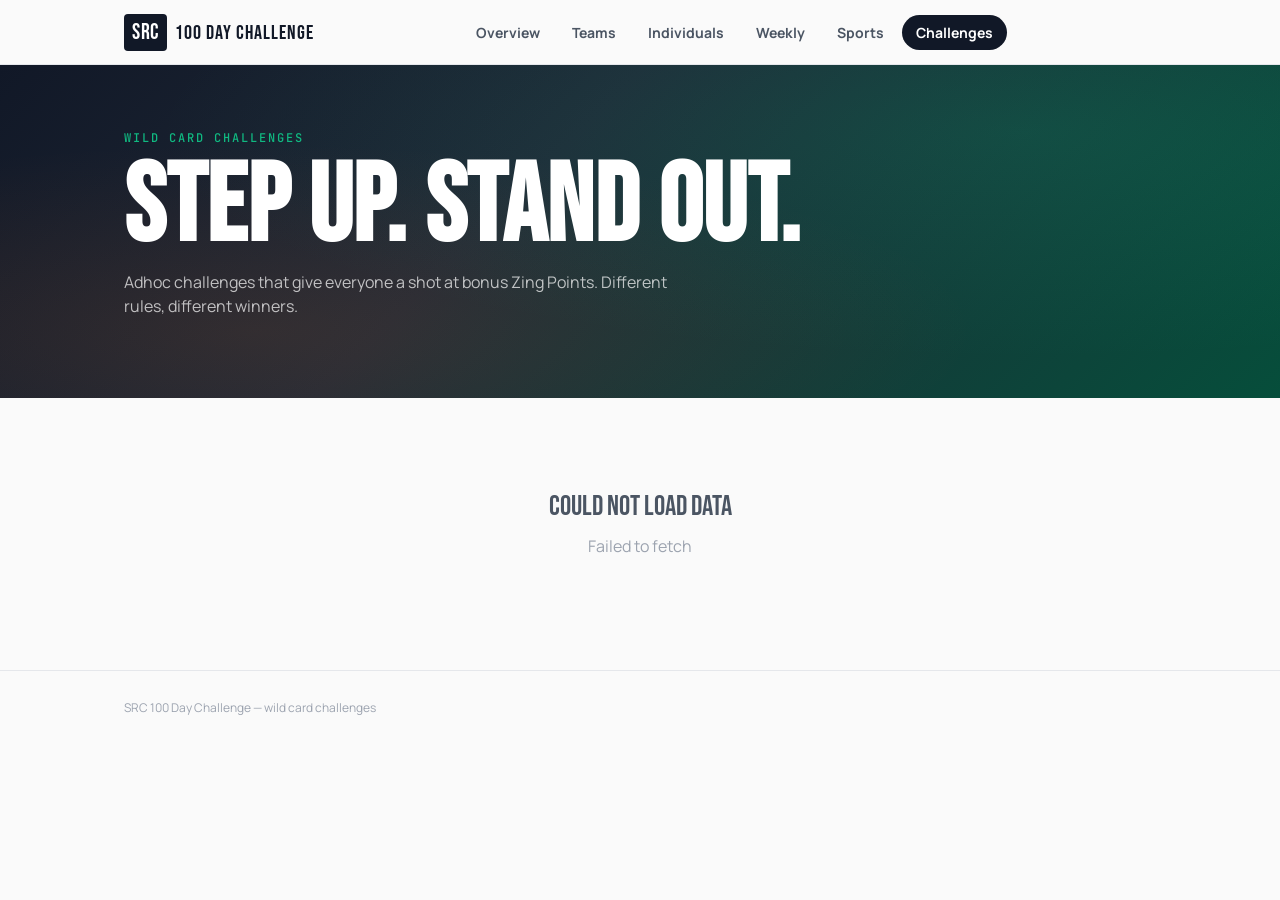
==== challenges.html @ 08c40f81 "Add files via upload" ====
<!DOCTYPE html>
<html lang="en">
<head>
<meta charset="UTF-8">
<meta name="viewport" content="width=device-width, initial-scale=1.0">
<title>SRC 100 Day Challenge — Wild Card Challenges</title>
<link rel="stylesheet" href="style.css">
</head>
<body>

<nav class="nav">
  <div class="wrap">
    <a class="nav-brand" href="index.html">
      <span class="mark">SRC</span>
      <span class="name">100 DAY CHALLENGE</span>
    </a>
    <ul class="nav-links">
      <li><a href="index.html" data-page="overview">Overview</a></li>
      <li><a href="teams.html" data-page="teams">Teams</a></li>
      <li><a href="individuals.html" data-page="individuals">Individuals</a></li>
      <li><a href="weekly.html" data-page="weekly">Weekly</a></li>
      <li><a href="sports.html" data-page="sports">Sports</a></li>
      <li><a href="challenges.html" data-page="challenges">Challenges</a></li>
    </ul>
    <span class="sync-badge" id="syncBadge"></span>
  </div>
</nav>

<header class="hero">
  <div class="wrap">
    <p class="eyebrow animate-fade-up">Wild card challenges</p>
    <h1 class="animate-fade-up" style="animation-delay:0.2s">Step up. Stand out.</h1>
    <p class="sub animate-fade-up" style="animation-delay:0.3s">Adhoc challenges that give everyone a shot at bonus Zing Points. Different rules, different winners.</p>
  </div>
</header>

<main class="section">
  <div class="wrap" id="challengesContent">
    <div class="empty-state"><div class="big">Loading...</div></div>
  </div>
</main>

<footer>
  <div class="wrap">
    <span>SRC 100 Day Challenge — wild card challenges</span>
    <span id="footSync"></span>
  </div>
</footer>

<!-- Loading toast -->
<div class="loading-toast" id="loadingToast">
  <div class="loading-spinner"></div>
  <span>Fetching latest data...</span>
</div>

<script src="dashboard.js"></script>
<script>
markActiveNav('challenges');

fetchDashboard().then(data => {
  renderSyncBadge(document.getElementById('syncBadge'), data.generated_at);
  document.getElementById('footSync').textContent = 'Last synced: ' + new Date(data.generated_at).toLocaleString('en-IN');
  renderChallenges(data);
}).catch(err => {
  document.getElementById('challengesContent').innerHTML =
    '<div class="empty-state"><div class="big">Could not load data</div>' + err.message + '</div>';
});

window.addEventListener('dashboardFreshData', e => renderChallenges(e.detail));

function renderChallenges(data) {
  const challenges = data.wild_card_challenges || [];
  const container = document.getElementById('challengesContent');

  if (challenges.length === 0) {
    container.innerHTML = '<div class="empty-state"><div class="big">No challenges yet</div>Wild card challenges will appear here when announced.</div>';
    return;
  }

  container.innerHTML = challenges.map(ch => renderChallengeCard(ch)).join('');
}

function renderChallengeCard(ch) {
  const now = new Date();
  const startD = new Date(ch.start_date + 'T00:00:00+05:30');
  const endD = new Date(ch.end_date + 'T23:59:59+05:30');

  // Status & countdown
  let statusHtml = '';
  let countdownHtml = '';
  if (ch.status === 'upcoming') {
    const daysUntil = Math.ceil((startD - now) / 86400000);
    statusHtml = '<span class="wc-status wc-upcoming">Upcoming</span>';
    countdownHtml = `<div class="wc-countdown">Starts in <strong>${daysUntil}</strong> day${daysUntil !== 1 ? 's' : ''}</div>`;
  } else if (ch.status === 'active') {
    const daysLeft = Math.max(0, Math.ceil((endD - now) / 86400000));
    const daysPassed = Math.floor((now - startD) / 86400000) + 1;
    statusHtml = '<span class="wc-status wc-active">Live Now</span>';
    countdownHtml = `<div class="wc-countdown">Day <strong>${daysPassed}</strong> of 7 &mdash; <strong>${daysLeft}</strong> day${daysLeft !== 1 ? 's' : ''} left</div>`;
  } else {
    statusHtml = '<span class="wc-status wc-completed">Completed</span>';
    countdownHtml = '';
  }

  // Date range display
  const startLabel = new Date(ch.start_date).toLocaleDateString('en-IN', { day: 'numeric', month: 'short' });
  const endLabel = new Date(ch.end_date).toLocaleDateString('en-IN', { day: 'numeric', month: 'short', year: 'numeric' });

  // Rules
  const rulesHtml = `
    <div class="wc-rules">
      <div class="wc-rule-item">
        <span class="wc-rule-icon">🎯</span>
        <div><strong>Objective</strong><br>Accumulate the highest total daily step count during the challenge period.</div>
      </div>
      <div class="wc-rule-item">
        <span class="wc-rule-icon">📋</span>
        <div><strong>Eligibility</strong><br>Participants with less than 1,500 points as at 00:00 Hrs ${startLabel} are eligible.</div>
      </div>
      <div class="wc-rule-item">
        <span class="wc-rule-icon">📱</span>
        <div><strong>Logging</strong><br>Log steps at the same place as regular activities. Select "Steps" as activity type.</div>
      </div>
      <div class="wc-rule-item">
        <span class="wc-rule-icon">🏆</span>
        <div><strong>Rewards</strong><br>${ch.rewards.map(r => `${r.label}: <strong>${r.points}</strong> Bonus Zing Points`).join(' &bull; ')}</div>
      </div>
    </div>
  `;

  // Podium (top 3)
  const top3 = ch.leaderboard.slice(0, 3);
  let podiumHtml = '';
  if (top3.length >= 3 && top3[0].total_metric > 0) {
    const medals = ['wc-gold', 'wc-silver', 'wc-bronze'];
    const icons = ['👑', '🥈', '🥉'];
    podiumHtml = `
      <div class="wc-podium">
        ${top3.map((p, i) => `
          <div class="wc-podium-card ${medals[i]}">
            <div class="wc-podium-rank">${icons[i]}</div>
            <div class="wc-podium-name">${p.name}</div>
            <div class="wc-podium-team">${p.team}</div>
            <div class="wc-podium-metric">${formatNumber(p.total_metric)} steps</div>
          </div>
        `).join('')}
      </div>
    `;
  } else if (ch.status !== 'upcoming' && top3.length > 0 && top3[0].total_metric > 0) {
    // Less than 3 but some data
    podiumHtml = '<div class="wc-podium">' + top3.filter(p => p.total_metric > 0).map((p, i) => {
      const medals = ['wc-gold', 'wc-silver', 'wc-bronze'];
      const icons = ['👑', '🥈', '🥉'];
      return `<div class="wc-podium-card ${medals[i]}"><div class="wc-podium-rank">${icons[i]}</div><div class="wc-podium-name">${p.name}</div><div class="wc-podium-team">${p.team}</div><div class="wc-podium-metric">${formatNumber(p.total_metric)} steps</div></div>`;
    }).join('') + '</div>';
  }

  // Full leaderboard
  const activeLb = ch.leaderboard.filter(p => p.total_metric > 0);
  let leaderboardHtml = '';
  if (activeLb.length > 0) {
    leaderboardHtml = `
      <div class="wc-lb-section">
        <div class="section-head"><h2 style="font-size:18px">Leaderboard</h2><span class="hint">${ch.eligible_count} eligible participants</span></div>
        <div class="panel" style="max-height:500px;overflow-y:auto">
          <table class="member-table">
            <thead><tr><th>Rank</th><th>Name</th><th>Team</th><th>Total ${ch.metric_label}</th><th>Days Logged</th></tr></thead>
            <tbody>
              ${activeLb.map(p => `
                <tr${p.rank <= 3 ? ' style="font-weight:700"' : ''}>
                  <td>${p.rank <= 3 ? ['🥇','🥈','🥉'][p.rank-1] : p.rank}</td>
                  <td>${p.name}</td>
                  <td>${p.team}</td>
                  <td>${formatNumber(p.total_metric)}</td>
                  <td>${new Set(p.daily_log.map(d => d.date)).size}</td>
                </tr>
              `).join('')}
            </tbody>
          </table>
        </div>
      </div>
    `;
  } else if (ch.status === 'active') {
    leaderboardHtml = `
      <div class="wc-lb-section">
        <div class="section-head"><h2 style="font-size:18px">Leaderboard</h2><span class="hint">${ch.eligible_count} eligible</span></div>
        <div class="empty-state" style="padding:24px"><div class="big">No steps logged yet</div>Be the first to log your steps!</div>
      </div>
    `;
  }

  // Eligible but not yet logged section (show count)
  const notLogged = ch.leaderboard.filter(p => p.total_metric === 0).length;
  let eligibleNote = '';
  if (ch.status !== 'upcoming' && notLogged > 0) {
    eligibleNote = `<div class="wc-eligible-note">${notLogged} eligible participant${notLogged > 1 ? 's' : ''} haven't logged steps yet. Get moving!</div>`;
  }

  return `
    <div class="wc-card" id="challenge-${ch.id}">
      <div class="wc-card-header">
        <div class="wc-card-title-row">
          <div>
            <div class="wc-card-eyebrow">Wild Card Challenge #${ch.number}</div>
            <h2 class="wc-card-title">${ch.name}</h2>
            <div class="wc-card-subtitle">${ch.subtitle}</div>
          </div>
          <div class="wc-card-meta">
            ${statusHtml}
            <div class="wc-dates">${startLabel} — ${endLabel}</div>
          </div>
        </div>
        ${countdownHtml}
      </div>

      ${rulesHtml}
      ${podiumHtml}
      ${leaderboardHtml}
      ${eligibleNote}
    </div>
  `;
}
</script>
</body>
</html>
---- style.css ----
@import url('https://fonts.googleapis.com/css2?family=Bebas+Neue&family=Manrope:wght@400;500;700;800&family=JetBrains+Mono:wght@400;500&display=swap');

:root{
  --bg:#FAFAFA;
  --bg-card:#FFFFFF;
  --bg-alt:#F0F4F0;
  --ink:#111827;
  --ink-soft:#4B5563;
  --ink-faint:#9CA3AF;
  --coral:#F97316;
  --coral-dark:#EA580C;
  --turf:#10B981;
  --turf-dark:#059669;
  --flag:#FBBF24;
  --flag-dark:#D97706;
  --pool:#3B82F6;
  --pool-dark:#2563EB;
  --line:#E5E7EB;
  --radius:16px;
  --shadow:0 1px 3px rgba(0,0,0,0.06), 0 10px 24px -8px rgba(0,0,0,0.12);
  --display:'Bebas Neue',sans-serif;
  --body:'Manrope',sans-serif;
  --mono:'JetBrains Mono',monospace;
}

*{box-sizing:border-box}
html{scroll-behavior:smooth}
body{
  margin:0;
  background:var(--bg);
  color:var(--ink);
  font-family:var(--body);
  font-weight:400;
  line-height:1.5;
  -webkit-font-smoothing:antialiased;
}
img{max-width:100%;display:block}
a{color:inherit}
:focus-visible{outline:3px solid var(--coral);outline-offset:2px}

.wrap{max-width:1080px;margin:0 auto;padding:0 24px}

/* ---------- Animations ---------- */
@keyframes fadeUp{
  from{opacity:0;transform:translateY(24px)}
  to{opacity:1;transform:translateY(0)}
}
@keyframes fadeIn{
  from{opacity:0}
  to{opacity:1}
}
@keyframes scaleIn{
  from{opacity:0;transform:scale(0.9)}
  to{opacity:1;transform:scale(1)}
}
@keyframes pulse{0%,100%{opacity:1}50%{opacity:.35}}
@keyframes spin{to{transform:rotate(360deg)}}
@keyframes glow{
  0%,100%{box-shadow:0 0 8px rgba(16,185,129,0.3)}
  50%{box-shadow:0 0 20px rgba(16,185,129,0.6)}
}
@keyframes float{
  0%,100%{transform:translateY(0)}
  50%{transform:translateY(-4px)}
}

.animate-fade-up{animation:fadeUp 0.6s ease-out both}
.animate-fade-in{animation:fadeIn 0.5s ease-out both}
.animate-scale-in{animation:scaleIn 0.4s ease-out both}

@media (prefers-reduced-motion:reduce){
  .animate-fade-up,.animate-fade-in,.animate-scale-in{animation:none!important}
  .sync-dot{animation:none}
  .stat-card{animation:none!important}
}

/* ---------- Ticker ribbon ---------- */
.ticker-wrap{
  background:linear-gradient(90deg, #0f0c29, #302b63, #24243e);
  overflow:hidden;
  white-space:nowrap;
  position:sticky;
  top:64px;
  z-index:19;
  border-bottom:2px solid rgba(255,0,128,0.3);
  box-shadow:0 2px 12px rgba(255,0,128,0.15);
}
.ticker-wrap:hover .ticker-track{animation-play-state:paused}
.ticker-track{
  display:inline-block;
  white-space:nowrap;
  animation:tickerScroll var(--ticker-duration, 30s) linear infinite;
}
.ticker-item{
  display:inline;
  font-family:var(--body);
  font-size:13px;
  color:rgba(255,255,255,0.9);
  padding:10px 0;
  line-height:38px;
}
.ticker-item .sport-name{font-weight:800;color:#00f5a0;text-transform:uppercase;letter-spacing:0.5px}
.ticker-item .person-name{font-weight:700;color:#fff;text-shadow:0 0 6px rgba(0,245,160,0.4)}
.ticker-item .team-name{font-weight:500;color:#c084fc;font-size:12px}
.ticker-item .pts{font-family:var(--mono);font-weight:700;color:#fbbf24;text-shadow:0 0 8px rgba(251,191,36,0.5)}
.ticker-dot{color:#ff006e;margin:0 16px;font-size:12px;vertical-align:middle;text-shadow:0 0 6px rgba(255,0,110,0.6)}
.ticker-empty{
  display:block;
  text-align:center;
  font-family:var(--body);
  font-size:13px;
  color:rgba(255,255,255,0.5);
  padding:10px 0;
  line-height:38px;
}

@keyframes tickerScroll{
  0%{transform:translateX(0)}
  100%{transform:translateX(-50%)}
}

@media (prefers-reduced-motion:reduce){
  .ticker-track{animation:none!important}
}

/* ---------- Nav ---------- */
.nav{
  position:sticky;top:0;z-index:20;
  background:rgba(250,250,250,0.92);
  backdrop-filter:blur(8px);
  border-bottom:1px solid var(--line);
}
.nav .wrap{display:flex;align-items:center;justify-content:space-between;height:64px;gap:16px}
.nav-brand{display:flex;align-items:baseline;gap:8px;text-decoration:none}
.nav-brand .mark{
  font-family:var(--display);
  font-size:22px;
  letter-spacing:0.5px;
  background:var(--ink);
  color:#fff;
  padding:2px 8px;
  border-radius:4px;
}
.nav-brand .name{font-family:var(--display);font-size:20px;letter-spacing:1px;color:var(--ink)}
.nav-links{display:flex;gap:4px;list-style:none;margin:0;padding:0}
.nav-links a{
  font-size:14px;font-weight:700;text-decoration:none;color:var(--ink-soft);
  padding:8px 14px;border-radius:999px;transition:background .15s,color .15s;
}
.nav-links a:hover{background:var(--bg-alt);color:var(--ink)}
.nav-links a.active{background:var(--ink);color:#fff}
.sync-badge{
  font-family:var(--mono);font-size:11px;color:var(--ink-faint);
  display:flex;align-items:center;gap:6px;white-space:nowrap;
}
.sync-dot{width:6px;height:6px;border-radius:50%;background:var(--turf);animation:pulse 2s ease-in-out infinite}

/* ---------- Hero ---------- */
.hero{
  padding:64px 0 48px;
  background:linear-gradient(135deg, #111827 0%, #1F2937 40%, #064E3B 100%);
  color:#fff;
  position:relative;
  overflow:hidden;
}
.hero::before{
  content:"";
  position:absolute;inset:0;
  background:radial-gradient(ellipse at 80% 20%, rgba(16,185,129,0.15) 0%, transparent 60%),
             radial-gradient(ellipse at 20% 80%, rgba(249,115,22,0.1) 0%, transparent 50%);
  pointer-events:none;
}
.hero .wrap{position:relative;z-index:1}
.eyebrow{
  font-family:var(--mono);font-size:12px;font-weight:500;letter-spacing:2px;text-transform:uppercase;
  color:var(--turf);margin:0 0 12px;
}
.hero h1{
  font-family:var(--display);
  font-size:clamp(56px,10vw,110px);
  line-height:0.9;
  letter-spacing:0.5px;
  margin:0 0 12px;
  color:#fff;
}
.hero .sub{font-size:16px;color:rgba(255,255,255,0.7);max-width:56ch;margin:0 0 32px}

/* ---------- Lane progress bar ---------- */
.lane-bar{
  position:relative;
  height:36px;
  border-radius:999px;
  background:rgba(255,255,255,0.1);
  border:1px solid rgba(255,255,255,0.15);
  overflow:hidden;
}
.lane-bar .lane-fill{
  position:absolute;inset:0;width:0%;
  border-radius:999px;
  background:linear-gradient(90deg, var(--turf), var(--coral));
  transition:width 1.4s cubic-bezier(.22,.61,.36,1);
}
.lane-bar .lane-fill::after{
  content:"";position:absolute;inset:0;
  background-image:repeating-linear-gradient(90deg, rgba(255,255,255,0.2) 0 8px, transparent 8px 26px);
}
.lane-bar .lane-marker{
  position:absolute;top:50%;transform:translate(-50%,-50%);
  font-family:var(--mono);font-size:11px;font-weight:500;color:#fff;
  z-index:2;
}
.lane-caption{display:flex;justify-content:space-between;margin-top:8px;font-family:var(--mono);font-size:12px;color:rgba(255,255,255,0.5)}

/* Non-hero lane bars (teams page etc) */
.section .lane-bar{
  background:var(--bg-alt);
  border:1px solid var(--line);
}
.section .lane-caption{color:var(--ink-soft)}

.lane-bar.mini{height:20px}
.lane-bar.mini .lane-marker{font-size:0}

/* ---------- Stat grid ---------- */
.stat-grid{display:grid;grid-template-columns:repeat(4,1fr);gap:16px;margin-top:36px}
@media (max-width:820px){.stat-grid{grid-template-columns:repeat(2,1fr)}}
@media (max-width:480px){.stat-grid{grid-template-columns:1fr}}
.stat-card{
  background:rgba(255,255,255,0.08);
  backdrop-filter:blur(4px);
  border:1px solid rgba(255,255,255,0.12);
  border-radius:var(--radius);
  padding:24px 22px 20px;
  transition:transform 0.2s, box-shadow 0.2s;
}
.stat-card:hover{transform:translateY(-3px);box-shadow:0 8px 24px rgba(0,0,0,0.2)}
.stat-card .num{font-family:var(--display);font-size:64px;line-height:1;color:#fff}
.stat-card .label{font-size:12px;font-weight:700;text-transform:uppercase;letter-spacing:1px;color:rgba(255,255,255,0.6);margin-top:8px}
.stat-card.coral .num{color:var(--coral)}
.stat-card.turf .num{color:var(--turf)}
.stat-card.flag .num{color:var(--flag)}
.stat-card.pool .num{color:var(--pool)}
.stat-card.glow-active{animation:glow 2s ease-in-out infinite}

/* ---------- Section ---------- */
.section{padding:48px 0}
.section-head{display:flex;align-items:baseline;justify-content:space-between;margin-bottom:20px;gap:12px}
.section-head h2{font-family:var(--display);font-size:28px;letter-spacing:0.5px;margin:0}
.section-head .hint{font-size:13px;color:var(--ink-faint)}

.two-col{display:grid;grid-template-columns:1.3fr 1fr;gap:24px}
@media (max-width:860px){.two-col{grid-template-columns:1fr}}

.panel{background:var(--bg-card);border:1px solid var(--line);border-radius:var(--radius);padding:20px;box-shadow:var(--shadow)}

/* ---------- Podium (top 3) ---------- */
.podium{display:grid;grid-template-columns:1fr 1.2fr 1fr;gap:12px;margin-bottom:20px;align-items:end}
@media (max-width:640px){.podium{grid-template-columns:1fr}}
.podium-card{
  background:var(--bg-card);border:1px solid var(--line);border-radius:var(--radius);
  padding:20px 16px;text-align:center;box-shadow:var(--shadow);
  transition:transform 0.2s;
}
.podium-card:hover{transform:translateY(-4px)}
.podium-card.gold{border-top:4px solid #FBBF24;order:2}
.podium-card.silver{border-top:4px solid #9CA3AF;order:1}
.podium-card.bronze{border-top:4px solid #D97706;order:3}
@media (max-width:640px){.podium-card.gold,.podium-card.silver,.podium-card.bronze{order:unset}}
.podium-card .podium-rank{font-family:var(--display);font-size:32px;color:var(--ink-faint);margin-bottom:4px}
.podium-card.gold .podium-rank{color:#FBBF24;font-size:40px}
.podium-card .podium-name{font-weight:800;font-size:15px;margin-bottom:2px}
.podium-card .podium-team{font-size:11px;color:var(--ink-faint)}
.podium-card .podium-pts{font-family:var(--mono);font-size:18px;font-weight:700;color:var(--turf-dark);margin-top:8px}
.podium-card .podium-streak{font-size:12px;color:var(--coral-dark);margin-top:4px}

/* ---------- Mini leaderboard rows ---------- */
.rank-row{display:flex;align-items:center;gap:12px;padding:10px 4px;border-bottom:1px solid var(--line)}
.rank-row:last-child{border-bottom:none}
.rank-badge{
  font-family:var(--display);font-size:16px;color:var(--ink-soft);
  width:28px;text-align:center;flex-shrink:0;
}
.rank-row .who{flex:1;min-width:0}
.rank-row .who .n{font-weight:700;font-size:14px;overflow:hidden;text-overflow:ellipsis;white-space:nowrap}
.rank-row .who .t{font-size:12px;color:var(--ink-faint)}
.rank-row .pts{font-family:var(--mono);font-weight:500;font-size:14px;color:var(--coral-dark)}

/* ---------- Updates feed ---------- */
.feed-item{display:flex;gap:10px;padding:10px 4px;border-bottom:1px solid var(--line)}
.feed-item:last-child{border-bottom:none}
.feed-dot{width:8px;height:8px;border-radius:50%;background:var(--flag);margin-top:6px;flex-shrink:0}
.feed-item .txt{font-size:14px}
.feed-item .time{font-family:var(--mono);font-size:11px;color:var(--ink-faint);margin-top:2px}

/* ---------- Team cards ---------- */
.team-grid{display:grid;grid-template-columns:repeat(auto-fill,minmax(260px,1fr));gap:16px}
.team-card{
  background:var(--bg-card);border:1px solid var(--line);border-radius:var(--radius);
  padding:18px;box-shadow:var(--shadow);border-left:6px solid var(--team-color,var(--coral));
  cursor:pointer;transition:transform .2s, box-shadow .2s;
}
.team-card:hover{transform:translateY(-3px);box-shadow:0 12px 28px rgba(0,0,0,0.1)}
.team-card h3{font-family:var(--display);font-size:22px;margin:0 0 4px;letter-spacing:0.3px}
.team-card .meta{font-size:12px;color:var(--ink-faint);margin-bottom:12px}
.team-card .total{font-family:var(--mono);font-size:20px;font-weight:700;color:var(--ink)}
.team-card .breakdown{display:flex;gap:14px;margin-top:10px;font-size:12px;color:var(--ink-soft)}
.team-card .breakdown span.tag{display:inline-block;width:8px;height:8px;border-radius:2px;margin-right:5px}

.team-detail{margin-top:28px}
.member-table{width:100%;border-collapse:collapse}
.member-table th{
  text-align:left;font-size:11px;text-transform:uppercase;letter-spacing:1px;color:var(--ink-faint);
  border-bottom:1px solid var(--line);padding:8px 10px;font-weight:700;
}
.member-table td{padding:10px;border-bottom:1px solid var(--line);font-size:14px}
.member-table tr:hover td{background:var(--bg-alt)}

/* Mobile table scroll */
@media (max-width:640px){
  .panel{overflow-x:auto;-webkit-overflow-scrolling:touch}
  .member-table{min-width:520px}
  .wrap{padding:0 16px}
  .nav .wrap{gap:8px}
  .nav-brand .name{display:none}
  .hero h1{font-size:clamp(40px,12vw,64px)}
  .stat-card .num{font-size:44px}
  .section-head h2{font-size:22px}
  .lb-controls{gap:6px}
  .lb-controls button{padding:6px 10px;font-size:12px}
  .podium{grid-template-columns:1fr;gap:10px}
}

/* ---------- Individuals page ---------- */
.search-box{position:relative;max-width:420px}
.search-box input{
  width:100%;padding:14px 16px;font-family:var(--mono);font-size:15px;
  border:2px solid rgba(255,255,255,0.3);border-radius:10px;background:rgba(255,255,255,0.1);color:#fff;
}
.search-box input::placeholder{color:rgba(255,255,255,0.5)}
.search-box input:focus{outline:none;border-color:var(--turf);background:rgba(255,255,255,0.15)}
.search-results{
  position:absolute;top:calc(100% + 6px);left:0;right:0;background:var(--bg-card);
  border:1px solid var(--line);border-radius:10px;box-shadow:var(--shadow);
  max-height:260px;overflow-y:auto;z-index:10;display:none;
}
.search-results.open{display:block}
.search-results .opt{padding:10px 14px;font-size:14px;cursor:pointer;display:flex;justify-content:space-between;color:var(--ink)}
.search-results .opt:hover{background:var(--bg-alt)}
.search-results .opt .t{color:var(--ink-faint);font-size:12px}

.bib{
  display:inline-flex;align-items:center;justify-content:center;
  width:56px;height:56px;border-radius:12px;background:var(--ink);color:#fff;
  font-family:var(--display);font-size:26px;flex-shrink:0;
}
.profile-head{display:flex;align-items:center;gap:16px;margin-bottom:24px}
.profile-head .name{font-family:var(--display);font-size:32px;letter-spacing:0.4px}
.profile-head .team-chip{
  display:inline-block;font-size:12px;font-weight:700;padding:3px 10px;border-radius:999px;
  color:#fff;margin-top:4px;
}

/* Rank position badge */
.rank-position{margin-left:auto;text-align:center}
.rank-pos-num{font-family:var(--display);font-size:36px;color:var(--coral-dark)}
.rank-pos-of{font-size:12px;color:var(--ink-faint)}

/* Average comparison */
.avg-compare{
  display:flex;align-items:center;gap:12px;flex-wrap:wrap;
  padding:14px 18px;background:var(--bg-alt);border-radius:10px;margin-bottom:20px;
}
.avg-label{font-size:14px;color:var(--ink-soft)}
.avg-sep{font-size:12px;color:var(--ink-faint)}
.avg-badge{font-size:11px;font-weight:700;padding:4px 10px;border-radius:999px;margin-left:auto}
.avg-badge.above{background:#D1FAE5;color:#065F46}
.avg-badge.below{background:#FEE2E2;color:#991B1B}

/* Milestones */
.milestones-row{display:flex;flex-wrap:wrap;gap:8px;margin-bottom:16px}
.milestone-badge{
  font-size:13px;font-weight:600;padding:6px 14px;border-radius:999px;
  background:var(--bg-alt);border:1px solid var(--line);
}

/* Profile charts grid */
.profile-charts{display:grid;grid-template-columns:1.2fr 1fr;gap:20px}
@media (max-width:700px){.profile-charts{grid-template-columns:1fr}}

.tile-grid{display:grid;grid-template-columns:repeat(3,1fr);gap:14px;margin-bottom:24px}
@media (max-width:640px){.tile-grid{grid-template-columns:1fr}}
.tile{background:var(--bg-card);border:1px solid var(--line);border-radius:var(--radius);padding:18px;box-shadow:var(--shadow)}
.tile .num{font-family:var(--display);font-size:36px}
.tile .label{font-size:11px;text-transform:uppercase;letter-spacing:1px;color:var(--ink-soft);font-weight:700}

.streak-flame{display:flex;align-items:center;gap:10px}
.streak-flame svg{width:28px;height:28px;flex-shrink:0}
.streak-flame .days{font-family:var(--display);font-size:24px}

.chip-row{display:flex;flex-wrap:wrap;gap:8px;margin-top:10px}
.sport-chip{
  font-size:12px;font-weight:700;padding:5px 12px;border-radius:999px;
  background:var(--bg-alt);color:var(--ink-soft);
}
.sport-chip.active{background:var(--turf);color:#fff}

.empty-state{padding:40px 20px;text-align:center;color:var(--ink-faint)}
.empty-state .big{font-family:var(--display);font-size:28px;color:var(--ink-soft);margin-bottom:6px}

/* ---------- Full leaderboard table ---------- */
.lb-controls{display:flex;gap:8px;margin-bottom:14px;flex-wrap:wrap}
.lb-controls button{
  font-family:var(--body);font-weight:700;font-size:13px;
  padding:8px 14px;border-radius:999px;border:1px solid var(--line);
  background:var(--bg-card);color:var(--ink-soft);cursor:pointer;transition:all .15s;
}
.lb-controls button:hover{background:var(--bg-alt)}
.lb-controls button.active{background:var(--ink);color:#fff;border-color:var(--ink)}

/* ---------- Footer ---------- */
footer{border-top:1px solid var(--line);padding:28px 0;margin-top:24px}
footer .wrap{display:flex;justify-content:space-between;align-items:center;font-size:12px;color:var(--ink-faint);flex-wrap:wrap;gap:8px}
.view-counter{font-family:var(--mono);font-size:11px;color:var(--ink-faint)}

/* ---------- Date filter ---------- */
.date-filter{display:flex;align-items:center;gap:8px}
.filter-btn{
  font-family:var(--body);font-weight:700;font-size:13px;
  padding:8px 14px;border-radius:999px;border:1px solid var(--line);
  background:var(--bg-card);color:var(--ink-soft);cursor:pointer;transition:all .15s;
}
.filter-btn:hover{background:var(--bg-alt);color:var(--ink)}
.filter-btn.active{background:var(--ink);color:#fff;border-color:var(--ink)}
.filter-date{
  font-family:var(--mono);font-size:13px;
  padding:8px 12px;border-radius:10px;border:1px solid var(--line);
  background:var(--bg-card);color:var(--ink);cursor:pointer;
}
.filter-date:focus{outline:none;border-color:var(--coral)}

/* ---------- Team insights grid ---------- */
.team-insights{display:grid;grid-template-columns:repeat(3,1fr);gap:16px;margin-bottom:20px}
@media (max-width:800px){.team-insights{grid-template-columns:1fr}}
.team-insight-card{background:var(--bg-alt);border-radius:var(--radius);padding:14px}

/* ---------- Head-to-head ---------- */
.h2h-selectors{display:flex;align-items:center;gap:12px;margin-bottom:16px;flex-wrap:wrap}
.h2h-select{
  font-family:var(--body);font-size:14px;font-weight:600;
  padding:10px 14px;border-radius:10px;border:1px solid var(--line);
  background:var(--bg-card);color:var(--ink);cursor:pointer;flex:1;min-width:140px;
}
.h2h-select:focus{outline:none;border-color:var(--coral)}
.h2h-vs{font-family:var(--display);font-size:20px;color:var(--ink-faint)}
.h2h-table{width:100%;border-collapse:collapse}
.h2h-table th{font-size:13px;font-weight:700;padding:10px;text-align:center;border-bottom:2px solid var(--line)}
.h2h-table td{padding:10px;text-align:center;font-size:14px;border-bottom:1px solid var(--line)}
.h2h-table .h2h-metric{font-weight:700;color:var(--ink-soft);font-size:12px;text-transform:uppercase;letter-spacing:0.5px}
.h2h-table .h2h-winner{font-weight:700;color:var(--turf-dark)}

/* ---------- Count-up number ---------- */
.countup{font-variant-numeric:tabular-nums}

/* ---------- Chart containers ---------- */
.chart-wrap{position:relative;height:260px}
.chart-wrap.chart-donut{height:280px}
.chart-wrap.chart-wide{height:300px}
.chart-footnote{font-size:11px;color:var(--ink-faint);margin:8px 0 0;font-style:italic}

/* ---------- Engagement ring ---------- */
.engagement-ring-wrap{display:flex;flex-direction:column;align-items:center;padding:20px 0}
.engagement-ring{position:relative;width:140px;height:140px;margin-bottom:16px}
.engagement-ring svg{width:100%;height:100%;transform:rotate(-90deg)}
.engagement-ring .ring-bg{fill:none;stroke:var(--bg-alt);stroke-width:10}
.engagement-ring .ring-fill{
  fill:none;stroke:var(--turf);stroke-width:10;
  stroke-linecap:round;
  transition:stroke-dashoffset 1.2s cubic-bezier(.22,.61,.36,1);
}
.engagement-ring .ring-label{
  position:absolute;inset:0;display:flex;flex-direction:column;
  align-items:center;justify-content:center;
}
.engagement-ring .ring-num{font-family:var(--display);font-size:36px;color:var(--ink)}
.engagement-ring .ring-sub{font-size:11px;color:var(--ink-faint);text-align:center;max-width:90px}
.engagement-meta{font-size:13px;color:var(--ink-soft);text-align:center}

/* ---------- Streak count in rank row ---------- */
.streak-count{font-family:var(--display);font-size:18px;color:var(--coral-dark)}

/* ---------- Participation heatmap ---------- */
.heatmap-wrap{padding:8px 0;overflow-x:auto}
.heatmap-grid{display:flex;flex-wrap:wrap;gap:3px}
.heat-cell{
  width:14px;height:14px;border-radius:3px;
  background:var(--bg-alt);
  transition:transform .1s;
}
.heat-cell:hover{transform:scale(1.6);z-index:2}
.heat-cell.level-1{background:#A7F3D0}
.heat-cell.level-2{background:#6EE7B7}
.heat-cell.level-3{background:#10B981}
.heat-cell.level-4{background:#047857}

/* ---------- Loading toast ---------- */
.loading-toast{
  position:fixed;
  bottom:24px;
  left:50%;
  transform:translateX(-50%) translateY(0);
  background:var(--ink);
  color:#fff;
  font-family:var(--mono);
  font-size:13px;
  padding:12px 22px;
  border-radius:999px;
  display:flex;
  align-items:center;
  gap:10px;
  box-shadow:0 4px 24px rgba(0,0,0,0.25);
  z-index:999;
  opacity:1;
  transition:opacity 0.3s, transform 0.3s;
}
.loading-toast.hidden{
  opacity:0;
  transform:translateX(-50%) translateY(20px);
  pointer-events:none;
}
.loading-spinner{
  width:14px;height:14px;
  border:2px solid rgba(255,255,255,0.3);
  border-top-color:#fff;
  border-radius:50%;
  animation:spin 0.7s linear infinite;
}

/* ---------- Motivational tagline ---------- */
.tagline{
  font-family:var(--body);font-size:14px;font-style:italic;
  color:rgba(255,255,255,0.5);margin-top:20px;
}

/* ---------- Weekly recap page ---------- */
.week-nav{display:flex;flex-wrap:wrap;gap:6px;margin-top:20px}
.week-btn{
  font-family:var(--body);font-weight:700;font-size:12px;
  padding:6px 14px;border-radius:999px;border:1px solid rgba(255,255,255,0.2);
  background:rgba(255,255,255,0.08);color:rgba(255,255,255,0.7);cursor:pointer;
  transition:all .15s;
}
.week-btn:hover{background:rgba(255,255,255,0.15);color:#fff}
.week-btn.active{background:var(--turf);color:#fff;border-color:var(--turf)}

.week-card{
  background:var(--bg-card);border:1px solid var(--line);border-radius:var(--radius);
  padding:24px;margin-bottom:24px;box-shadow:var(--shadow);
}
.week-header{display:flex;align-items:center;justify-content:space-between;flex-wrap:wrap;gap:8px;margin-bottom:20px}
.week-header h2{font-family:var(--display);font-size:26px;margin:0}
.week-dates{font-family:var(--mono);font-size:13px;color:var(--ink-faint);font-weight:400;margin-left:8px}
.week-status{
  font-size:11px;font-weight:700;padding:4px 12px;border-radius:999px;
  text-transform:uppercase;letter-spacing:0.5px;
}
.week-status.in-progress{background:#D1FAE5;color:#065F46}
.week-status.completed{background:var(--bg-alt);color:var(--ink-soft)}

.week-stats-row{display:grid;grid-template-columns:repeat(4,1fr);gap:12px;margin-bottom:20px}
@media (max-width:640px){.week-stats-row{grid-template-columns:repeat(2,1fr)}}
.week-stat{text-align:center;padding:12px;background:var(--bg-alt);border-radius:10px}
.week-stat-num{font-family:var(--display);font-size:24px;color:var(--ink)}
.week-stat-label{font-size:11px;color:var(--ink-faint);text-transform:uppercase;letter-spacing:0.5px;font-weight:700;margin-top:2px}

.week-highlights{display:grid;grid-template-columns:repeat(auto-fit,minmax(240px,1fr));gap:12px;margin-bottom:20px}
.week-highlight-card{
  display:flex;align-items:center;gap:12px;
  padding:14px 18px;background:var(--bg-alt);border-radius:12px;
}
.week-highlight-icon{font-size:28px}
.week-highlight-title{font-size:11px;text-transform:uppercase;letter-spacing:0.5px;color:var(--ink-faint);font-weight:700}
.week-highlight-value{font-family:var(--display);font-size:20px;color:var(--ink)}
.week-highlight-sub{font-size:12px;color:var(--ink-soft)}

.week-sports-section h3{font-family:var(--display);font-size:20px;margin:0 0 12px}
.week-sports-grid{display:grid;grid-template-columns:repeat(auto-fill,minmax(220px,1fr));gap:14px}
.week-sport-card{
  background:var(--bg-alt);border-radius:12px;padding:14px;
}
.week-sport-card h4{font-family:var(--display);font-size:16px;margin:0 0 8px;color:var(--ink)}
.week-sport-row{display:flex;align-items:center;gap:8px;padding:4px 0;font-size:13px}
.week-sport-row .medal{font-size:16px;flex-shrink:0}
.week-sport-row .name{flex:1;font-weight:600;overflow:hidden;text-overflow:ellipsis;white-space:nowrap}
.week-sport-row .pts{font-family:var(--mono);font-size:12px;color:var(--turf-dark);font-weight:500}


/* ---------- Wild Card Challenges ---------- */
.wc-card{
  background:var(--bg-card);border:1px solid var(--line);border-radius:var(--radius);
  padding:0;margin-bottom:32px;box-shadow:var(--shadow);overflow:hidden;
}
.wc-card-header{
  background:linear-gradient(135deg, #1e1b4b 0%, #312e81 50%, #4c1d95 100%);
  padding:28px 24px 20px;color:#fff;
}
.wc-card-title-row{display:flex;justify-content:space-between;align-items:flex-start;gap:16px;flex-wrap:wrap}
.wc-card-eyebrow{
  font-family:var(--mono);font-size:11px;font-weight:500;letter-spacing:2px;
  text-transform:uppercase;color:rgba(255,255,255,0.6);margin-bottom:6px;
}
.wc-card-title{font-family:var(--display);font-size:clamp(32px,6vw,48px);letter-spacing:0.5px;margin:0;line-height:1}
.wc-card-subtitle{font-size:14px;color:rgba(255,255,255,0.6);margin-top:4px}
.wc-card-meta{text-align:right;flex-shrink:0}
.wc-dates{font-family:var(--mono);font-size:12px;color:rgba(255,255,255,0.5);margin-top:6px}

.wc-status{
  display:inline-block;font-size:11px;font-weight:700;padding:4px 12px;border-radius:999px;
  text-transform:uppercase;letter-spacing:0.5px;
}
.wc-upcoming{background:rgba(251,191,36,0.2);color:#FBBF24;border:1px solid rgba(251,191,36,0.3)}
.wc-active{background:rgba(16,185,129,0.2);color:#6EE7B7;border:1px solid rgba(16,185,129,0.3);animation:pulse 2s ease-in-out infinite}
.wc-completed{background:rgba(156,163,175,0.2);color:#D1D5DB;border:1px solid rgba(156,163,175,0.3)}

.wc-countdown{
  margin-top:16px;font-family:var(--mono);font-size:14px;color:rgba(255,255,255,0.8);
  padding:10px 16px;background:rgba(255,255,255,0.08);border-radius:8px;
  border:1px solid rgba(255,255,255,0.1);
}

/* Rules */
.wc-rules{display:grid;grid-template-columns:repeat(auto-fit,minmax(220px,1fr));gap:14px;padding:24px}
.wc-rule-item{
  display:flex;gap:12px;padding:14px;background:var(--bg-alt);border-radius:10px;
  font-size:13px;line-height:1.5;color:var(--ink-soft);
}
.wc-rule-icon{font-size:22px;flex-shrink:0;margin-top:2px}
.wc-rule-item strong{color:var(--ink);display:block;margin-bottom:2px}

/* Podium */
.wc-podium{display:grid;grid-template-columns:1fr 1.2fr 1fr;gap:12px;padding:0 24px 24px;align-items:end}
@media (max-width:640px){.wc-podium{grid-template-columns:1fr;gap:10px}}
.wc-podium-card{
  background:var(--bg-card);border:1px solid var(--line);border-radius:var(--radius);
  padding:20px 16px;text-align:center;box-shadow:var(--shadow);transition:transform 0.2s;
}
.wc-podium-card:hover{transform:translateY(-3px)}
.wc-podium-card.wc-gold{border-top:4px solid #FBBF24;order:2}
.wc-podium-card.wc-silver{border-top:4px solid #9CA3AF;order:1}
.wc-podium-card.wc-bronze{border-top:4px solid #D97706;order:3}
@media (max-width:640px){.wc-podium-card.wc-gold,.wc-podium-card.wc-silver,.wc-podium-card.wc-bronze{order:unset}}
.wc-podium-rank{font-family:var(--display);font-size:32px;margin-bottom:4px}
.wc-podium-card.wc-gold .wc-podium-rank{font-size:40px}
.wc-podium-name{font-weight:800;font-size:15px;margin-bottom:2px}
.wc-podium-team{font-size:11px;color:var(--ink-faint)}
.wc-podium-metric{font-family:var(--mono);font-size:18px;font-weight:700;color:var(--turf-dark);margin-top:8px}

/* Leaderboard section */
.wc-lb-section{padding:0 24px 24px}

/* Eligible note */
.wc-eligible-note{
  padding:12px 24px 24px;font-size:13px;color:var(--ink-faint);font-style:italic;text-align:center;
}
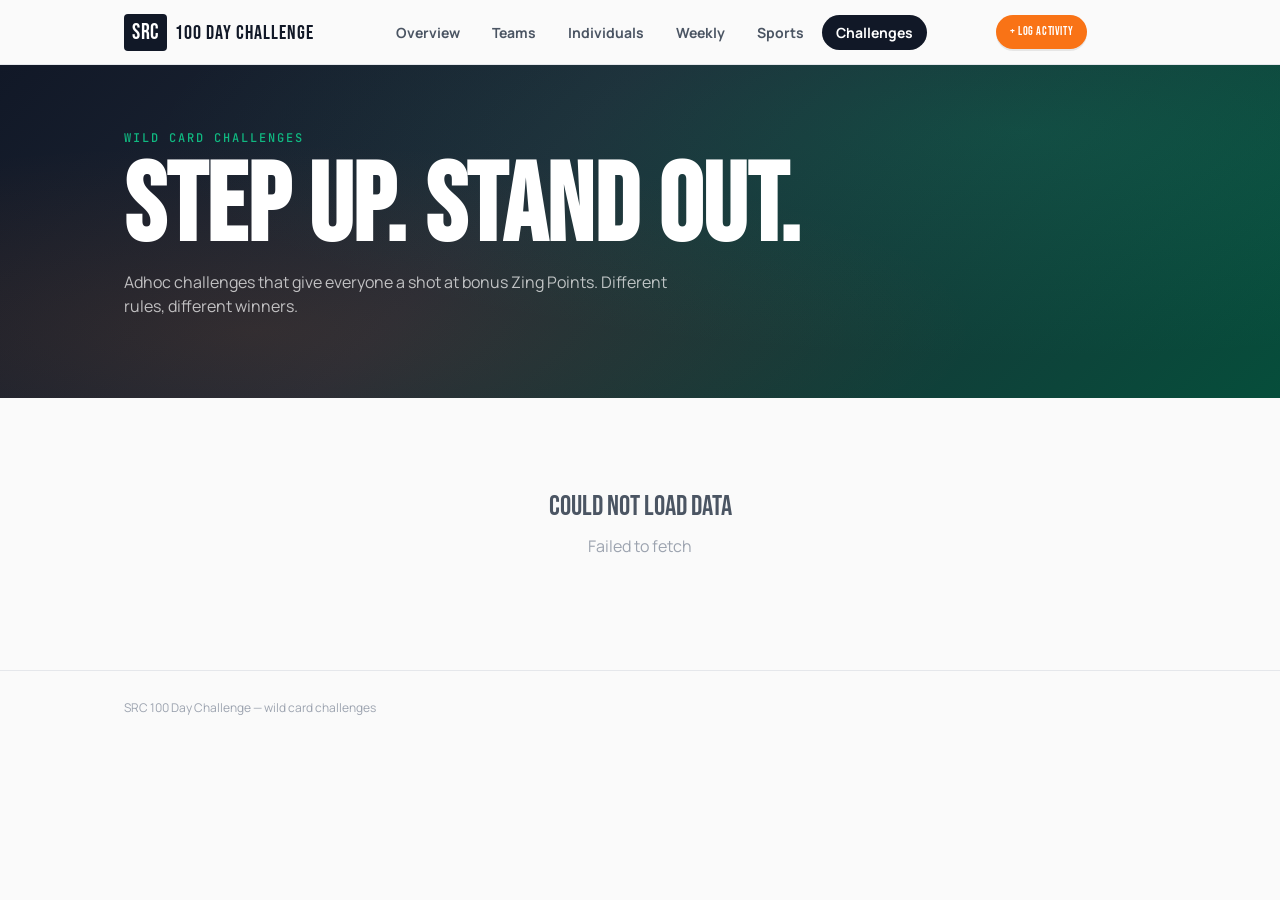
==== commit 3730b006: "Add files via upload" ====
--- a/challenges.html
+++ b/challenges.html
@@ -5,6 +5,9 @@
 <meta name="viewport" content="width=device-width, initial-scale=1.0">
 <title>SRC 100 Day Challenge — Wild Card Challenges</title>
 <link rel="stylesheet" href="style.css">
+<link rel="preconnect" href="https://fonts.googleapis.com">
+<link rel="preconnect" href="https://fonts.gstatic.com" crossorigin>
+<link rel="stylesheet" href="https://fonts.googleapis.com/css2?family=Bebas+Neue&family=Manrope:wght@400;500;700;800&family=JetBrains+Mono:wght@400;500&display=swap">
 </head>
 <body>
 
@@ -22,6 +25,7 @@
       <li><a href="sports.html" data-page="sports">Sports</a></li>
       <li><a href="challenges.html" data-page="challenges">Challenges</a></li>
     </ul>
+    <a class="log-cta" href="https://sundayrunclubchallenge-stack.github.io/Activity-logging/" target="_blank" rel="noopener">+ Log activity</a>
     <span class="sync-badge" id="syncBadge"></span>
   </div>
 </nav>
@@ -68,6 +72,11 @@
 
 window.addEventListener('dashboardFreshData', e => renderChallenges(e.detail));
 
+// Increment page view counter — fire after load settles.
+const fireViewCounter = () => fetch(WEBAPP_URL, { method: 'POST' }).catch(() => {});
+if ('requestIdleCallback' in window) requestIdleCallback(fireViewCounter, { timeout: 3000 });
+else setTimeout(fireViewCounter, 1500);
+
 function renderChallenges(data) {
   const challenges = data.wild_card_challenges || [];
   const container = document.getElementById('challengesContent');
@@ -77,11 +86,28 @@
     return;
   }
 
-  container.innerHTML = challenges.map(ch => renderChallengeCard(ch)).join('');
-}
-
+  // Live/upcoming challenges render full and sit on top; completed ones collapse to
+  // a compact summary stacked below. Within each group, newest (highest #) first.
+  const liveOrUpcoming = challenges.filter(ch => ch.status !== 'completed')
+    .sort((a, b) => (b.number || 0) - (a.number || 0));
+  const completed = challenges.filter(ch => ch.status === 'completed')
+    .sort((a, b) => (b.number || 0) - (a.number || 0));
+
+  const html =
+    liveOrUpcoming.map(ch => renderChallengeCard(ch)).join('') +
+    completed.map(ch => renderCompletedSummaryCard(ch)).join('');
+
+  container.innerHTML = html;
+}
+
+// Routes a full (live/upcoming) challenge card to the correct renderer by type.
 function renderChallengeCard(ch) {
-  const now = new Date();
+  if (ch.type === 'team_distance_challenge') return renderTeamDistanceCard(ch);
+  return renderStepChallengeCard(ch);
+}
+
+function renderStepChallengeCard(ch) {
+  const now = nowIST();
   const startD = new Date(ch.start_date + 'T00:00:00+05:30');
   const endD = new Date(ch.end_date + 'T23:59:59+05:30');
 
@@ -220,6 +246,211 @@
     </div>
   `;
 }
+
+// ── Wild Card #2 style: Team Distance Challenge (Run + Walk) ──
+function renderTeamDistanceCard(ch) {
+  const now = nowIST();
+  const startD = new Date(ch.start_date + 'T00:00:00+05:30');
+  const endD = new Date(ch.end_date + 'T23:59:59+05:30');
+  const totalDays = Math.round((endD - startD) / 86400000) + 1;
+
+  // Status & countdown
+  let statusHtml = '';
+  let countdownHtml = '';
+  if (ch.status === 'upcoming') {
+    const daysUntil = Math.ceil((startD - now) / 86400000);
+    statusHtml = '<span class="wc-status wc-upcoming">Upcoming</span>';
+    countdownHtml = `<div class="wc-countdown">Starts in <strong>${daysUntil}</strong> day${daysUntil !== 1 ? 's' : ''}</div>`;
+  } else if (ch.status === 'active') {
+    const daysLeft = Math.max(0, Math.ceil((endD - now) / 86400000));
+    const daysPassed = Math.floor((now - startD) / 86400000) + 1;
+    statusHtml = '<span class="wc-status wc-active">Live Now</span>';
+    countdownHtml = `<div class="wc-countdown">Day <strong>${daysPassed}</strong> of ${totalDays} &mdash; <strong>${daysLeft}</strong> day${daysLeft !== 1 ? 's' : ''} left</div>`;
+  } else {
+    statusHtml = '<span class="wc-status wc-completed">Completed</span>';
+    countdownHtml = '';
+  }
+
+  const startLabel = new Date(ch.start_date).toLocaleDateString('en-IN', { day: 'numeric', month: 'short' });
+  const endLabel = new Date(ch.end_date).toLocaleDateString('en-IN', { day: 'numeric', month: 'short', year: 'numeric' });
+  const baseStartLabel = new Date(ch.baseline_start).toLocaleDateString('en-IN', { day: 'numeric', month: 'short' });
+  const baseEndLabel = new Date(ch.baseline_end).toLocaleDateString('en-IN', { day: 'numeric', month: 'short' });
+  const cap = ch.improvement_cap_pct;
+
+  // Rules
+  const rewardsStr = ch.rewards.map(r => `${r.label}: <strong>${r.points}</strong> Bonus Zing Points`).join(' &bull; ');
+  const rulesHtml = `
+    <div class="wc-rules">
+      <div class="wc-rule-item">
+        <span class="wc-rule-icon">🎯</span>
+        <div><strong>Objective</strong><br>Beat your OWN team's normal weekly Run + Walk distance. Highest % improvement wins — not the most kilometers.</div>
+      </div>
+      <div class="wc-rule-item">
+        <span class="wc-rule-icon">📊</span>
+        <div><strong>Baseline</strong><br>Each team's average weekly Run + Walk distance across Weeks 1–5 (${baseStartLabel} – ${baseEndLabel}).</div>
+      </div>
+      <div class="wc-rule-item">
+        <span class="wc-rule-icon">📱</span>
+        <div><strong>Logging</strong><br>Log Running and Walking as usual (in km). Both count toward your team's total.</div>
+      </div>
+      <div class="wc-rule-item">
+        <span class="wc-rule-icon">🧢</span>
+        <div><strong>Cap</strong><br>Improvement counts up to <strong>+${cap}%</strong> max. Going below baseline shows as a negative %.</div>
+      </div>
+      <div class="wc-rule-item">
+        <span class="wc-rule-icon">🏆</span>
+        <div><strong>Rewards</strong><br>${rewardsStr} (added to the team total).</div>
+      </div>
+    </div>
+  `;
+
+  const lb = ch.leaderboard || [];
+  const hasResults = lb.some(t => t.week6_km > 0);
+
+  // Podium — top 3 teams by improvement %
+  let podiumHtml = '';
+  const top3 = lb.slice(0, 3);
+  if (ch.status !== 'upcoming' && hasResults && top3.length > 0) {
+    const medals = ['wc-gold', 'wc-silver', 'wc-bronze'];
+    const icons = ['👑', '🥈', '🥉'];
+    podiumHtml = '<div class="wc-podium">' + top3.map((t, i) => `
+      <div class="wc-podium-card ${medals[i]}">
+        <div class="wc-podium-rank">${icons[i]}</div>
+        <div class="wc-podium-name">${t.team}</div>
+        <div class="wc-podium-team">${formatNumber(t.week6_km)} km vs ${formatNumber(t.baseline_km)} km base</div>
+        <div class="wc-podium-metric">${formatPct(t.improvement_pct)}</div>
+      </div>
+    `).join('') + '</div>';
+  }
+
+  // Full team leaderboard table
+  let leaderboardHtml = '';
+  if (ch.status !== 'upcoming' && lb.length > 0) {
+    leaderboardHtml = `
+      <div class="wc-lb-section">
+        <div class="section-head"><h2 style="font-size:18px">Team standings</h2><span class="hint">${lb.length} teams · ranked by % improvement</span></div>
+        <div class="panel" style="max-height:500px;overflow-y:auto">
+          <table class="member-table">
+            <thead><tr><th>Rank</th><th>Team</th><th>Baseline km/wk</th><th>Week 6 km</th><th>Improvement</th><th>Award</th></tr></thead>
+            <tbody>
+              ${lb.map(t => `
+                <tr${t.rank <= 3 ? ' style="font-weight:700"' : ''}>
+                  <td>${t.rank <= 3 ? ['🥇','🥈','🥉'][t.rank-1] : t.rank}</td>
+                  <td>${t.team}</td>
+                  <td>${formatNumber(t.baseline_km)}</td>
+                  <td>${formatNumber(t.week6_km)}</td>
+                  <td style="color:${t.improvement_pct >= 0 ? 'var(--turf-dark)' : '#991B1B'}">${formatPct(t.improvement_pct)}</td>
+                  <td>${t.award_points > 0 ? '+' + t.award_points + ' pts' : '—'}</td>
+                </tr>
+              `).join('')}
+            </tbody>
+          </table>
+        </div>
+      </div>
+    `;
+  } else if (ch.status === 'active') {
+    leaderboardHtml = `
+      <div class="wc-lb-section">
+        <div class="section-head"><h2 style="font-size:18px">Team standings</h2></div>
+        <div class="empty-state" style="padding:24px"><div class="big">No distance logged yet</div>Get your team running and walking!</div>
+      </div>
+    `;
+  }
+
+  const baselineNote = ch.baseline_frozen
+    ? ''
+    : `<div class="wc-eligible-note">Baselines shown are a live preview and will be locked in when the challenge starts.</div>`;
+
+  return `
+    <div class="wc-card" id="challenge-${ch.id}">
+      <div class="wc-card-header">
+        <div class="wc-card-title-row">
+          <div>
+            <div class="wc-card-eyebrow">Wild Card Challenge #${ch.number}</div>
+            <h2 class="wc-card-title">${ch.name}</h2>
+            <div class="wc-card-subtitle">${ch.subtitle}</div>
+          </div>
+          <div class="wc-card-meta">
+            ${statusHtml}
+            <div class="wc-dates">${startLabel} — ${endLabel}</div>
+          </div>
+        </div>
+        ${countdownHtml}
+      </div>
+
+      ${rulesHtml}
+      ${podiumHtml}
+      ${leaderboardHtml}
+      ${baselineNote}
+    </div>
+  `;
+}
+
+// ── Compact summary for COMPLETED challenges (any type) ──
+// Shows name, number, dates, Completed status, and the top-3 winners
+// with place + points awarded + metric.
+function renderCompletedSummaryCard(ch) {
+  const startLabel = new Date(ch.start_date).toLocaleDateString('en-IN', { day: 'numeric', month: 'short' });
+  const endLabel = new Date(ch.end_date).toLocaleDateString('en-IN', { day: 'numeric', month: 'short', year: 'numeric' });
+  const isTeam = ch.type === 'team_distance_challenge';
+  const lb = ch.leaderboard || [];
+
+  // Winners: teams for team-distance, individuals for step-style. Only those with a real result.
+  const winners = (isTeam
+    ? lb.filter(t => t.week6_km > 0)
+    : lb.filter(p => p.total_metric > 0)
+  ).slice(0, 3);
+
+  const rewardPoints = {}; // place -> points (for step-style, awards come from config rewards)
+  (ch.rewards || []).forEach(r => { rewardPoints[r.place] = r.points; });
+  const medals = ['🥇', '🥈', '🥉'];
+
+  let winnersHtml;
+  if (winners.length === 0) {
+    winnersHtml = '<div class="wc-summary-empty">No winners recorded.</div>';
+  } else {
+    winnersHtml = '<div class="wc-summary-winners">' + winners.map((w, i) => {
+      const name = isTeam ? w.team : w.name;
+      const sub = isTeam ? '' : `<span class="wc-summary-team">${w.team}</span>`;
+      const metric = isTeam
+        ? formatPct(w.improvement_pct)
+        : `${formatNumber(w.total_metric)} ${ch.metric_label.toLowerCase()}`;
+      // Points: team-distance carries award_points per entry; step-style uses config by place
+      const pts = isTeam ? (w.award_points || 0) : (rewardPoints[i + 1] || 0);
+      return `
+        <div class="wc-summary-row">
+          <span class="wc-summary-medal">${medals[i]}</span>
+          <span class="wc-summary-name">${name}${sub}</span>
+          <span class="wc-summary-metric">${metric}</span>
+          <span class="wc-summary-pts">+${pts} pts</span>
+        </div>
+      `;
+    }).join('') + '</div>';
+  }
+
+  return `
+    <div class="wc-card wc-card-compact" id="challenge-${ch.id}">
+      <div class="wc-summary-head">
+        <div>
+          <div class="wc-card-eyebrow" style="color:var(--ink-faint)">Wild Card Challenge #${ch.number}</div>
+          <h3 class="wc-summary-title">${ch.name}</h3>
+        </div>
+        <div class="wc-card-meta" style="text-align:right">
+          <span class="wc-status wc-completed">Completed</span>
+          <div class="wc-dates" style="color:var(--ink-faint)">${startLabel} — ${endLabel}</div>
+        </div>
+      </div>
+      ${winnersHtml}
+    </div>
+  `;
+}
+
+// Formats an improvement percentage with sign and 2 decimals, e.g. "+12.73%".
+function formatPct(v) {
+  const n = Number(v) || 0;
+  const sign = n > 0 ? '+' : '';
+  return sign + n.toFixed(2) + '%';
+}
 </script>
 </body>
 </html>
--- a/style.css
+++ b/style.css
@@ -1,5 +1,3 @@
-@import url('https://fonts.googleapis.com/css2?family=Bebas+Neue&family=Manrope:wght@400;500;700;800&family=JetBrains+Mono:wght@400;500&display=swap');
-
 :root{
   --bg:#FAFAFA;
   --bg-card:#FFFFFF;
@@ -74,6 +72,11 @@
   .stat-card{animation:none!important}
 }
 
+/* Delay utilities (replaces inline animation-delay styles) */
+.delay-1{animation-delay:0.1s}.delay-2{animation-delay:0.2s}.delay-3{animation-delay:0.3s}
+.delay-4{animation-delay:0.4s}.delay-5{animation-delay:0.5s}.delay-6{animation-delay:0.65s}
+.delay-7{animation-delay:0.8s}.delay-8{animation-delay:0.95s}.delay-9{animation-delay:1.2s}
+
 /* ---------- Ticker ribbon ---------- */
 .ticker-wrap{
   background:linear-gradient(90deg, #0f0c29, #302b63, #24243e);
@@ -154,6 +157,19 @@
   display:flex;align-items:center;gap:6px;white-space:nowrap;
 }
 .sync-dot{width:6px;height:6px;border-radius:50%;background:var(--turf);animation:pulse 2s ease-in-out infinite}
+.log-cta{
+  display:inline-flex;align-items:center;gap:6px;
+  font-family:var(--display);font-size:12px;letter-spacing:0.6px;
+  color:#fff;background:var(--coral);
+  padding:8px 14px;border-radius:999px;
+  text-decoration:none;
+  box-shadow:0 2px 0 rgba(0,0,0,0.08);
+  transition:transform .15s ease, box-shadow .15s ease, background .15s ease;
+  white-space:nowrap;
+}
+.log-cta:hover{background:var(--coral-dark);transform:translateY(-1px);box-shadow:0 4px 0 rgba(0,0,0,0.12)}
+.log-cta:active{transform:translateY(0);box-shadow:0 1px 0 rgba(0,0,0,0.08)}
+@media (max-width:640px){.log-cta{padding:6px 10px;font-size:11px}}
 
 /* ---------- Hero ---------- */
 .hero{
@@ -466,6 +482,8 @@
 .chart-wrap.chart-donut{height:280px}
 .chart-wrap.chart-wide{height:300px}
 .chart-footnote{font-size:11px;color:var(--ink-faint);margin:8px 0 0;font-style:italic}
+.chart-explainer{font-size:13px;color:var(--ink-soft);line-height:1.5;margin:0 0 16px;max-width:80ch}
+.chart-explainer strong{color:var(--ink)}
 
 /* ---------- Engagement ring ---------- */
 .engagement-ring-wrap{display:flex;flex-direction:column;align-items:center;padding:20px 0}
@@ -501,6 +519,9 @@
 .heat-cell.level-2{background:#6EE7B7}
 .heat-cell.level-3{background:#10B981}
 .heat-cell.level-4{background:#047857}
+.heatmap-legend{display:flex;align-items:center;gap:3px;margin-top:12px;font-size:11px;color:var(--ink-faint)}
+.heatmap-legend .heat-cell{width:12px;height:12px;border-radius:3px}
+.heatmap-legend span:first-child,.heatmap-legend span:last-child{margin:0 6px}
 
 /* ---------- Loading toast ---------- */
 .loading-toast{
@@ -661,3 +682,33 @@
 .wc-eligible-note{
   padding:12px 24px 24px;font-size:13px;color:var(--ink-faint);font-style:italic;text-align:center;
 }
+
+/* ---------- Wild Card: compact completed-challenge summary ---------- */
+.wc-card-compact{padding:18px 20px}
+.wc-summary-head{
+  display:flex;justify-content:space-between;align-items:flex-start;gap:16px;flex-wrap:wrap;
+  margin-bottom:14px;padding-bottom:12px;border-bottom:1px solid var(--line);
+}
+.wc-summary-title{font-family:var(--display);font-size:24px;letter-spacing:0.4px;margin:2px 0 0;color:var(--ink)}
+.wc-summary-head .wc-card-eyebrow{color:var(--ink-faint)}
+.wc-summary-winners{display:flex;flex-direction:column;gap:4px}
+.wc-summary-row{
+  display:flex;align-items:center;gap:12px;padding:8px 4px;
+  border-bottom:1px solid var(--line);
+}
+.wc-summary-row:last-child{border-bottom:none}
+.wc-summary-medal{font-size:20px;flex-shrink:0;width:26px;text-align:center}
+.wc-summary-name{
+  flex:1;min-width:0;font-weight:700;font-size:15px;
+  display:flex;flex-direction:column;
+}
+.wc-summary-name .wc-summary-team{font-weight:500;font-size:12px;color:var(--ink-faint)}
+.wc-summary-metric{font-family:var(--mono);font-size:13px;color:var(--ink-soft);white-space:nowrap}
+.wc-summary-pts{
+  font-family:var(--mono);font-size:14px;font-weight:700;color:var(--turf-dark);
+  white-space:nowrap;min-width:64px;text-align:right;
+}
+.wc-summary-empty{padding:16px;text-align:center;color:var(--ink-faint);font-size:13px}
+@media (max-width:520px){
+  .wc-summary-metric{display:none}
+}
